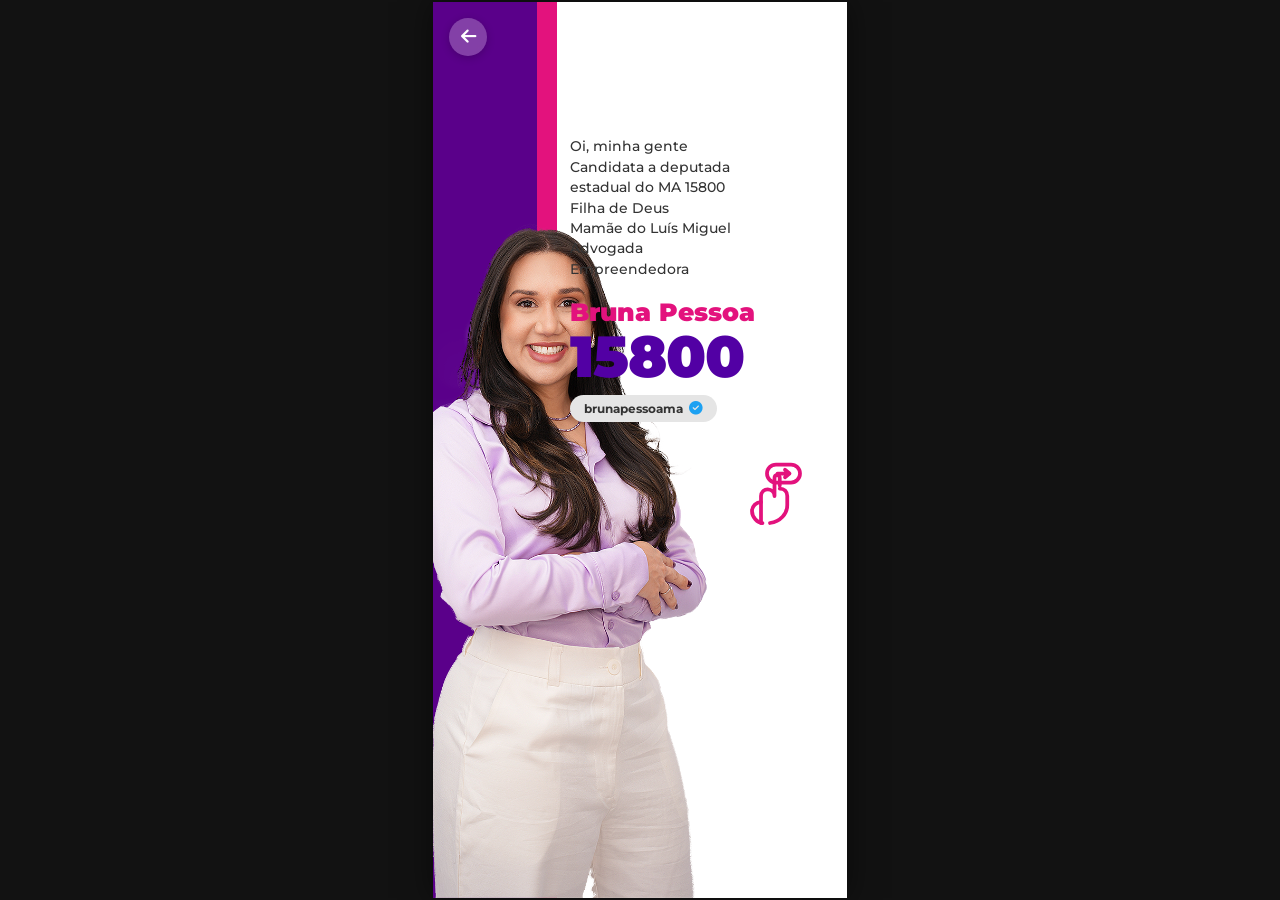
==== candidatos.html @ 4d0e3f32 "Update candidatos.html" ====
<!DOCTYPE html>
<html lang="pt-BR">
<head>
    <meta charset="UTF-8">
    <meta name="viewport" content="width=device-width, initial-scale=1.0">
    <title>Bruna Pessoa 15800 - Meus Candidatos</title>
    <!-- Font Awesome -->
    <link href="https://cdnjs.cloudflare.com/ajax/libs/font-awesome/6.4.0/css/all.min.css" rel="stylesheet">
    <!-- Google Fonts Montserrat -->
    <link href="https://fonts.googleapis.com/css2?family=Montserrat:wght@400;500;600;700;800;900&display=swap" rel="stylesheet">
    
    <style>
        :root {
            --purple-bg: #5a008a;
            --pink-stripe: #e3127d;
            --purple-number: #5200a4;
            --pink-title: #e3127d;
            --text-dark: #333333;
        }

        * {
            margin: 0;
            padding: 0;
            box-sizing: border-box;
            font-family: 'Montserrat', sans-serif;
        }

        body {
            background-color: #121212;
            display: flex;
            justify-content: center;
            align-items: center;
            min-height: 100vh;
        }

        /* Container que simula a tela do celular */
        .mobile-container {
            width: 100%;
            max-width: 414px;
            height: 100vh;
            max-height: 896px;
            background-color: #ffffff;
            position: relative;
            overflow: hidden;
            display: flex;
            flex-direction: column;
            box-shadow: 0 0 30px rgba(0,0,0,0.5);
        }

        /* Botão de voltar flutuante (discreto no topo esquerdo) */
        .back-btn {
            position: absolute;
            top: 16px;
            left: 16px;
            z-index: 30;
            width: 38px;
            height: 38px;
            background-color: rgba(255, 255, 255, 0.25);
            backdrop-filter: blur(5px);
            color: white;
            border-radius: 50%;
            display: flex;
            align-items: center;
            justify-content: center;
            text-decoration: none;
            font-size: 1.1rem;
            box-shadow: 0 2px 8px rgba(0,0,0,0.2);
            transition: transform 0.2s, background-color 0.2s;
        }

        .back-btn:hover, .back-btn:active {
            background-color: rgba(255, 255, 255, 0.45);
            transform: scale(1.08);
        }

        /* Faixa Roxa na Esquerda */
        .left-purple-bar {
            position: absolute;
            top: 0;
            bottom: 0;
            left: 0;
            width: 25%;
            background-color: var(--purple-bg);
            z-index: 1;
        }

        /* Faixa Rosa Fina */
        .left-pink-bar {
            position: absolute;
            top: 0;
            bottom: 0;
            left: 25%;
            width: 5%;
            background-color: var(--pink-stripe);
            z-index: 1;
        }

        /* Foto da Bruna (FOTOBRUNAPESSOA.png) */
        .photo-bruna {
            position: absolute;
            bottom: 0;
            left: -15px;
            width: 72%;
            max-height: 75vh;
            object-fit: contain;
            object-position: bottom left;
            z-index: 5;
            pointer-events: none;
        }

        /* Bloco de Textos no Lado Direito */
        .right-content {
            position: absolute;
            top: 15%;
            right: 5%;
            width: 62%;
            z-index: 10;
            display: flex;
            flex-direction: column;
            align-items: flex-start;
        }

        /* Texto da Bio */
        .bio-list {
            font-size: 0.88rem;
            line-height: 1.45;
            color: var(--text-dark);
            font-weight: 500;
            margin-bottom: 20px;
        }

        /* Nome Bruna Pessoa */
        .candidate-name {
            font-size: 1.55rem;
            font-weight: 900;
            color: var(--pink-title);
            line-height: 1.1;
            margin-bottom: 2px;
        }

        /* Número 15800 */
        .candidate-number {
            font-size: 3.6rem;
            font-weight: 900;
            color: var(--purple-number);
            line-height: 0.95;
            letter-spacing: -1px;
            margin-bottom: 12px;
        }

        /* Pill com nome do Instagram */
        .insta-pill {
            display: inline-flex;
            align-items: center;
            gap: 6px;
            background-color: #e5e5e5;
            padding: 6px 14px;
            border-radius: 20px;
            text-decoration: none;
            color: #333333;
            font-size: 0.78rem;
            font-weight: 700;
            margin-bottom: 35px;
            transition: transform 0.2s, background-color 0.2s;
        }

        .insta-pill:hover, .insta-pill:active {
            transform: scale(1.05);
            background-color: #dadada;
        }

        .verified-icon {
            color: #1da1f2;
            font-size: 0.85rem;
        }

        /* Botão do Ícone da Mãozinha */
        .click-icon-link {
            align-self: flex-end;
            margin-right: 20px;
            text-decoration: none;
            display: block;
            transition: transform 0.2s;
        }

        .click-icon-link:hover, .click-icon-link:active {
            transform: scale(1.1);
        }
    </style>
</head>
<body>

    <div class="mobile-container">
        
        <!-- BOTÃO DE VOLTAR -->
        <a href="index.html" class="back-btn" title="Voltar para a página inicial">
            <i class="fa-solid fa-arrow-left"></i>
        </a>

        <!-- FAIXAS LATERAIS -->
        <div class="left-purple-bar"></div>
        <div class="left-pink-bar"></div>

        <!-- FOTO DA BRUNA -->
        <img src="FOTOBRUNAPESSOA.png" alt="Bruna Pessoa" class="photo-bruna">

        <!-- CONTEÚDO DO LADO DIREITO -->
        <div class="right-content">
            
            <!-- BIO -->
            <div class="bio-list">
                Oi, minha gente<br>
                Candidata a deputada<br>
                estadual do MA 15800<br>
                Filha de Deus<br>
                Mamãe do Luís Miguel<br>
                Advogada<br>
                Empreendedora
            </div>

            <!-- NOME DA CANDIDATA -->
            <div class="candidate-name">Bruna Pessoa</div>

            <!-- NÚMERO -->
            <div class="candidate-number">15800</div>

            <!-- INSTAGRAM BADGE -->
            <a href="https://www.instagram.com/brunapessoama/" target="_blank" class="insta-pill">
                <span>brunapessoama</span>
                <i class="fa-solid fa-circle-check verified-icon"></i>
            </a>

            <!-- ÍCONE DE CLIQUE / INSTAGRAM -->
            <a href="https://www.instagram.com/brunapessoama/" target="_blank" class="click-icon-link" title="Acessar Instagram">
                <svg width="75" height="75" viewBox="0 0 100 100" fill="none" xmlns="http://www.w3.org/2000/svg">
                    <!-- Balão de Direção com Seta -->
                    <rect x="48" y="10" width="44" height="24" rx="12" stroke="#e3127d" stroke-width="5" fill="none"/>
                    <path d="M62 22H78M72 17L78 22L72 27" stroke="#e3127d" stroke-width="5" stroke-linecap="round" stroke-linejoin="round"/>
                    
                    <!-- Mãozinha Apontando -->
                    <path d="M40 88V52C40 47 44 43 49 43C54 43 58 47 58 52V28C58 23 65 23 65 28V38" stroke="#e3127d" stroke-width="5" stroke-linecap="round" stroke-linejoin="round"/>
                    <path d="M40 60C34 60 28 65 28 72C28 80 35 88 42 88" stroke="#e3127d" stroke-width="5" stroke-linecap="round"/>
                    <path d="M65 42C71 42 75 46 75 52V64C75 76 66 86 52 88" stroke="#e3127d" stroke-width="5" stroke-linecap="round"/>
                </svg>
            </a>

        </div>

    </div>

</body>
</html>
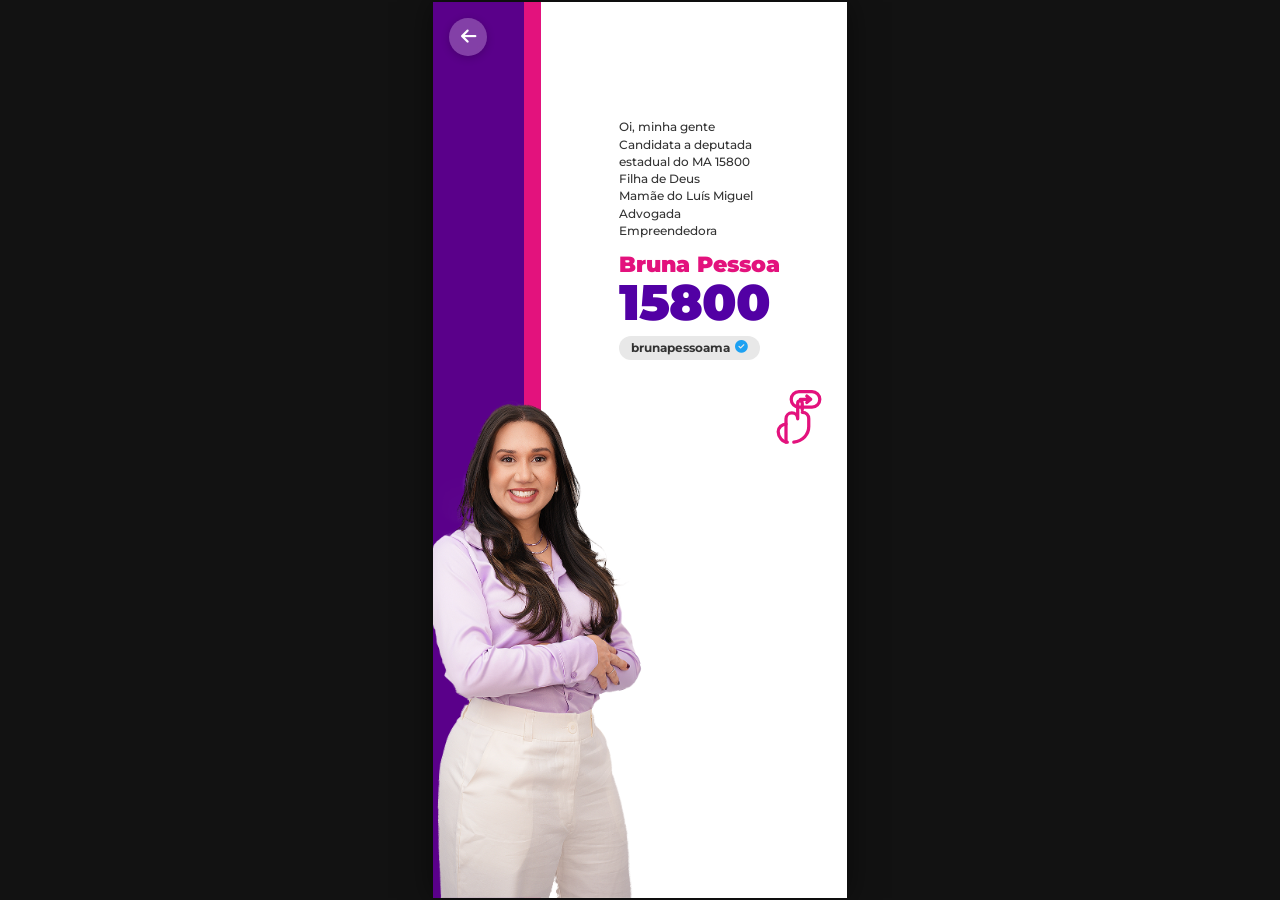
==== commit 6f079798: "Update candidatos.html" ====
--- a/candidatos.html
+++ b/candidatos.html
@@ -47,7 +47,7 @@
             box-shadow: 0 0 30px rgba(0,0,0,0.5);
         }
 
-        /* Botão de voltar flutuante (discreto no topo esquerdo) */
+        /* Botão de voltar flutuante (topo esquerdo) */
         .back-btn {
             position: absolute;
             top: 16px;
@@ -79,7 +79,7 @@
             top: 0;
             bottom: 0;
             left: 0;
-            width: 25%;
+            width: 22%;
             background-color: var(--purple-bg);
             z-index: 1;
         }
@@ -89,31 +89,31 @@
             position: absolute;
             top: 0;
             bottom: 0;
-            left: 25%;
-            width: 5%;
+            left: 22%;
+            width: 4%;
             background-color: var(--pink-stripe);
             z-index: 1;
         }
 
-        /* Foto da Bruna (FOTOBRUNAPESSOA.png) */
+        /* Foto da Bruna Ajustada */
         .photo-bruna {
             position: absolute;
             bottom: 0;
-            left: -15px;
-            width: 72%;
-            max-height: 75vh;
+            left: -5px;
+            width: 53%;
+            max-height: 70vh;
             object-fit: contain;
             object-position: bottom left;
-            z-index: 5;
+            z-index: 2;
             pointer-events: none;
         }
 
-        /* Bloco de Textos no Lado Direito */
+        /* Bloco de Textos no Lado Direito (Sem invadir a foto) */
         .right-content {
             position: absolute;
-            top: 15%;
-            right: 5%;
-            width: 62%;
+            top: 13%;
+            left: 45%;
+            right: 12px;
             z-index: 10;
             display: flex;
             flex-direction: column;
@@ -122,16 +122,16 @@
 
         /* Texto da Bio */
         .bio-list {
-            font-size: 0.88rem;
-            line-height: 1.45;
+            font-size: 0.78rem;
+            line-height: 1.38;
             color: var(--text-dark);
             font-weight: 500;
-            margin-bottom: 20px;
+            margin-bottom: 14px;
         }
 
         /* Nome Bruna Pessoa */
         .candidate-name {
-            font-size: 1.55rem;
+            font-size: 1.35rem;
             font-weight: 900;
             color: var(--pink-title);
             line-height: 1.1;
@@ -140,27 +140,27 @@
 
         /* Número 15800 */
         .candidate-number {
-            font-size: 3.6rem;
+            font-size: 3.1rem;
             font-weight: 900;
             color: var(--purple-number);
             line-height: 0.95;
             letter-spacing: -1px;
-            margin-bottom: 12px;
-        }
-
-        /* Pill com nome do Instagram */
+            margin-bottom: 10px;
+        }
+
+        /* Tag do Instagram */
         .insta-pill {
             display: inline-flex;
             align-items: center;
-            gap: 6px;
-            background-color: #e5e5e5;
-            padding: 6px 14px;
+            gap: 5px;
+            background-color: #e8e8e8;
+            padding: 5px 12px;
             border-radius: 20px;
             text-decoration: none;
             color: #333333;
-            font-size: 0.78rem;
+            font-size: 0.72rem;
             font-weight: 700;
-            margin-bottom: 35px;
+            margin-bottom: 25px;
             transition: transform 0.2s, background-color 0.2s;
         }
 
@@ -171,13 +171,13 @@
 
         .verified-icon {
             color: #1da1f2;
-            font-size: 0.85rem;
-        }
-
-        /* Botão do Ícone da Mãozinha */
+            font-size: 0.8rem;
+        }
+
+        /* Botão / Ícone da Mãozinha */
         .click-icon-link {
             align-self: flex-end;
-            margin-right: 20px;
+            margin-right: 10px;
             text-decoration: none;
             display: block;
             transition: transform 0.2s;
@@ -230,14 +230,11 @@
                 <i class="fa-solid fa-circle-check verified-icon"></i>
             </a>
 
-            <!-- ÍCONE DE CLIQUE / INSTAGRAM -->
+            <!-- ÍCONE DA MÃOZINHA -->
             <a href="https://www.instagram.com/brunapessoama/" target="_blank" class="click-icon-link" title="Acessar Instagram">
-                <svg width="75" height="75" viewBox="0 0 100 100" fill="none" xmlns="http://www.w3.org/2000/svg">
-                    <!-- Balão de Direção com Seta -->
+                <svg width="65" height="65" viewBox="0 0 100 100" fill="none" xmlns="http://www.w3.org/2000/svg">
                     <rect x="48" y="10" width="44" height="24" rx="12" stroke="#e3127d" stroke-width="5" fill="none"/>
                     <path d="M62 22H78M72 17L78 22L72 27" stroke="#e3127d" stroke-width="5" stroke-linecap="round" stroke-linejoin="round"/>
-                    
-                    <!-- Mãozinha Apontando -->
                     <path d="M40 88V52C40 47 44 43 49 43C54 43 58 47 58 52V28C58 23 65 23 65 28V38" stroke="#e3127d" stroke-width="5" stroke-linecap="round" stroke-linejoin="round"/>
                     <path d="M40 60C34 60 28 65 28 72C28 80 35 88 42 88" stroke="#e3127d" stroke-width="5" stroke-linecap="round"/>
                     <path d="M65 42C71 42 75 46 75 52V64C75 76 66 86 52 88" stroke="#e3127d" stroke-width="5" stroke-linecap="round"/>
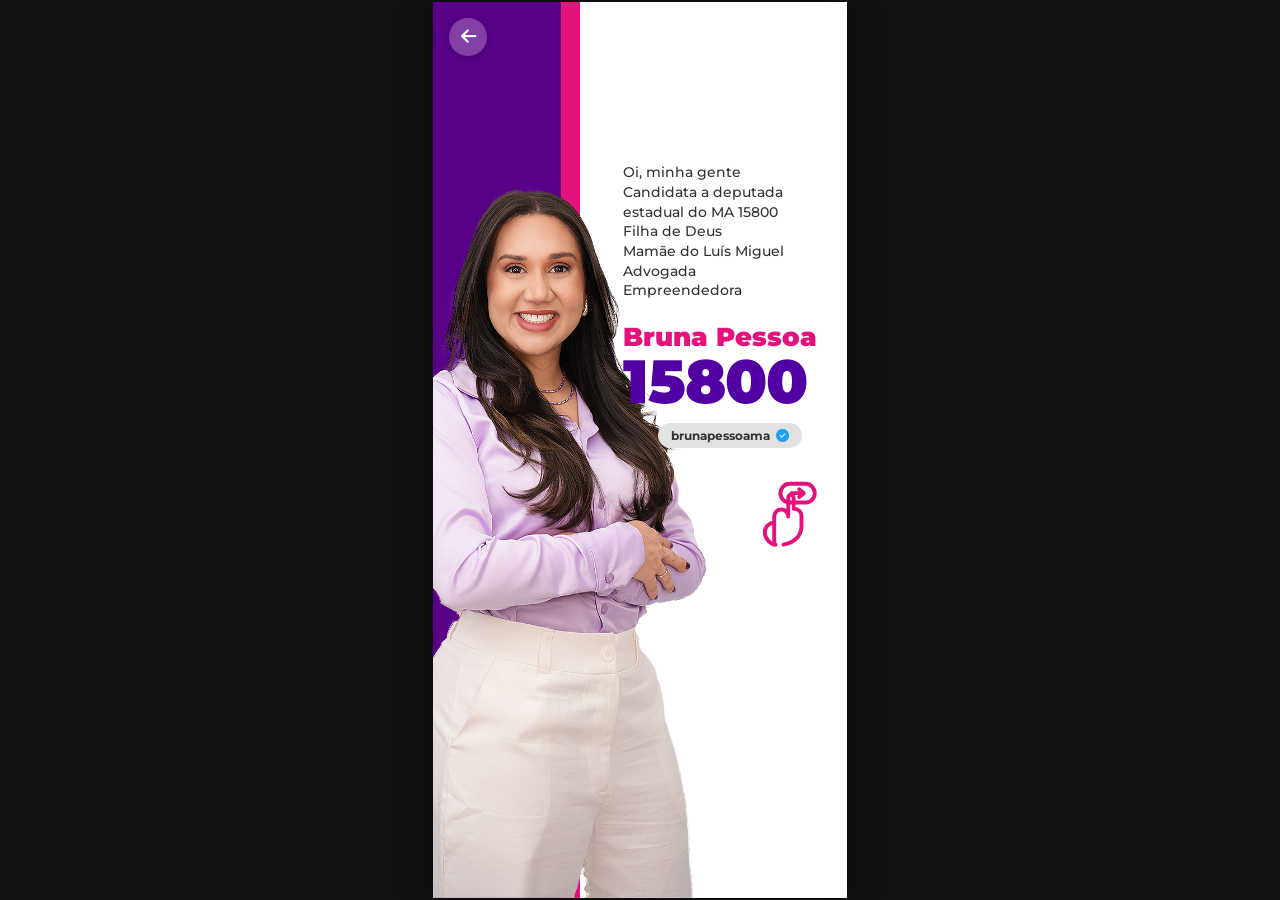
==== commit 349f9688: "Update candidatos.html" ====
--- a/candidatos.html
+++ b/candidatos.html
@@ -11,7 +11,7 @@
     
     <style>
         :root {
-            --purple-bg: #5a008a;
+            --purple-bg: #590089;
             --pink-stripe: #e3127d;
             --purple-number: #5200a4;
             --pink-title: #e3127d;
@@ -33,7 +33,7 @@
             min-height: 100vh;
         }
 
-        /* Container que simula a tela do celular */
+        /* Moldura simulando celular */
         .mobile-container {
             width: 100%;
             max-width: 414px;
@@ -47,7 +47,7 @@
             box-shadow: 0 0 30px rgba(0,0,0,0.5);
         }
 
-        /* Botão de voltar flutuante (topo esquerdo) */
+        /* Botão de voltar (topo esquerdo) */
         .back-btn {
             position: absolute;
             top: 16px;
@@ -79,7 +79,7 @@
             top: 0;
             bottom: 0;
             left: 0;
-            width: 22%;
+            width: 31%;
             background-color: var(--purple-bg);
             z-index: 1;
         }
@@ -89,31 +89,31 @@
             position: absolute;
             top: 0;
             bottom: 0;
-            left: 22%;
-            width: 4%;
+            left: 31%;
+            width: 4.5%;
             background-color: var(--pink-stripe);
             z-index: 1;
         }
 
-        /* Foto da Bruna Ajustada */
+        /* Foto da Bruna no tamanho e proporção originais */
         .photo-bruna {
             position: absolute;
             bottom: 0;
-            left: -5px;
-            width: 53%;
-            max-height: 70vh;
+            left: -8%;
+            width: 76%;
+            height: 80%;
             object-fit: contain;
             object-position: bottom left;
-            z-index: 2;
+            z-index: 3;
             pointer-events: none;
         }
 
-        /* Bloco de Textos no Lado Direito (Sem invadir a foto) */
+        /* Bloco de Conteúdo Direito */
         .right-content {
             position: absolute;
-            top: 13%;
-            left: 45%;
-            right: 12px;
+            top: 18%;
+            left: 46%;
+            right: 16px;
             z-index: 10;
             display: flex;
             flex-direction: column;
@@ -122,16 +122,16 @@
 
         /* Texto da Bio */
         .bio-list {
-            font-size: 0.78rem;
-            line-height: 1.38;
+            font-size: 0.88rem;
+            line-height: 1.4;
             color: var(--text-dark);
             font-weight: 500;
-            margin-bottom: 14px;
+            margin-bottom: 22px;
         }
 
         /* Nome Bruna Pessoa */
         .candidate-name {
-            font-size: 1.35rem;
+            font-size: 1.6rem;
             font-weight: 900;
             color: var(--pink-title);
             line-height: 1.1;
@@ -140,41 +140,42 @@
 
         /* Número 15800 */
         .candidate-number {
-            font-size: 3.1rem;
+            font-size: 3.8rem;
             font-weight: 900;
             color: var(--purple-number);
             line-height: 0.95;
             letter-spacing: -1px;
-            margin-bottom: 10px;
-        }
-
-        /* Tag do Instagram */
+            margin-bottom: 12px;
+        }
+
+        /* Selo do Instagram */
         .insta-pill {
             display: inline-flex;
             align-items: center;
-            gap: 5px;
-            background-color: #e8e8e8;
-            padding: 5px 12px;
+            gap: 6px;
+            background-color: #e2e2e2;
+            padding: 5px 13px;
             border-radius: 20px;
             text-decoration: none;
             color: #333333;
-            font-size: 0.72rem;
+            font-size: 0.78rem;
             font-weight: 700;
-            margin-bottom: 25px;
+            margin-left: 35px;
+            margin-bottom: 28px;
             transition: transform 0.2s, background-color 0.2s;
         }
 
         .insta-pill:hover, .insta-pill:active {
             transform: scale(1.05);
-            background-color: #dadada;
+            background-color: #d4d4d4;
         }
 
         .verified-icon {
             color: #1da1f2;
-            font-size: 0.8rem;
-        }
-
-        /* Botão / Ícone da Mãozinha */
+            font-size: 0.82rem;
+        }
+
+        /* Ícone da Mãozinha */
         .click-icon-link {
             align-self: flex-end;
             margin-right: 10px;
@@ -204,7 +205,7 @@
         <!-- FOTO DA BRUNA -->
         <img src="FOTOBRUNAPESSOA.png" alt="Bruna Pessoa" class="photo-bruna">
 
-        <!-- CONTEÚDO DO LADO DIREITO -->
+        <!-- CONTEÚDO DIREITO -->
         <div class="right-content">
             
             <!-- BIO -->
@@ -232,7 +233,7 @@
 
             <!-- ÍCONE DA MÃOZINHA -->
             <a href="https://www.instagram.com/brunapessoama/" target="_blank" class="click-icon-link" title="Acessar Instagram">
-                <svg width="65" height="65" viewBox="0 0 100 100" fill="none" xmlns="http://www.w3.org/2000/svg">
+                <svg width="78" height="78" viewBox="0 0 100 100" fill="none" xmlns="http://www.w3.org/2000/svg">
                     <rect x="48" y="10" width="44" height="24" rx="12" stroke="#e3127d" stroke-width="5" fill="none"/>
                     <path d="M62 22H78M72 17L78 22L72 27" stroke="#e3127d" stroke-width="5" stroke-linecap="round" stroke-linejoin="round"/>
                     <path d="M40 88V52C40 47 44 43 49 43C54 43 58 47 58 52V28C58 23 65 23 65 28V38" stroke="#e3127d" stroke-width="5" stroke-linecap="round" stroke-linejoin="round"/>
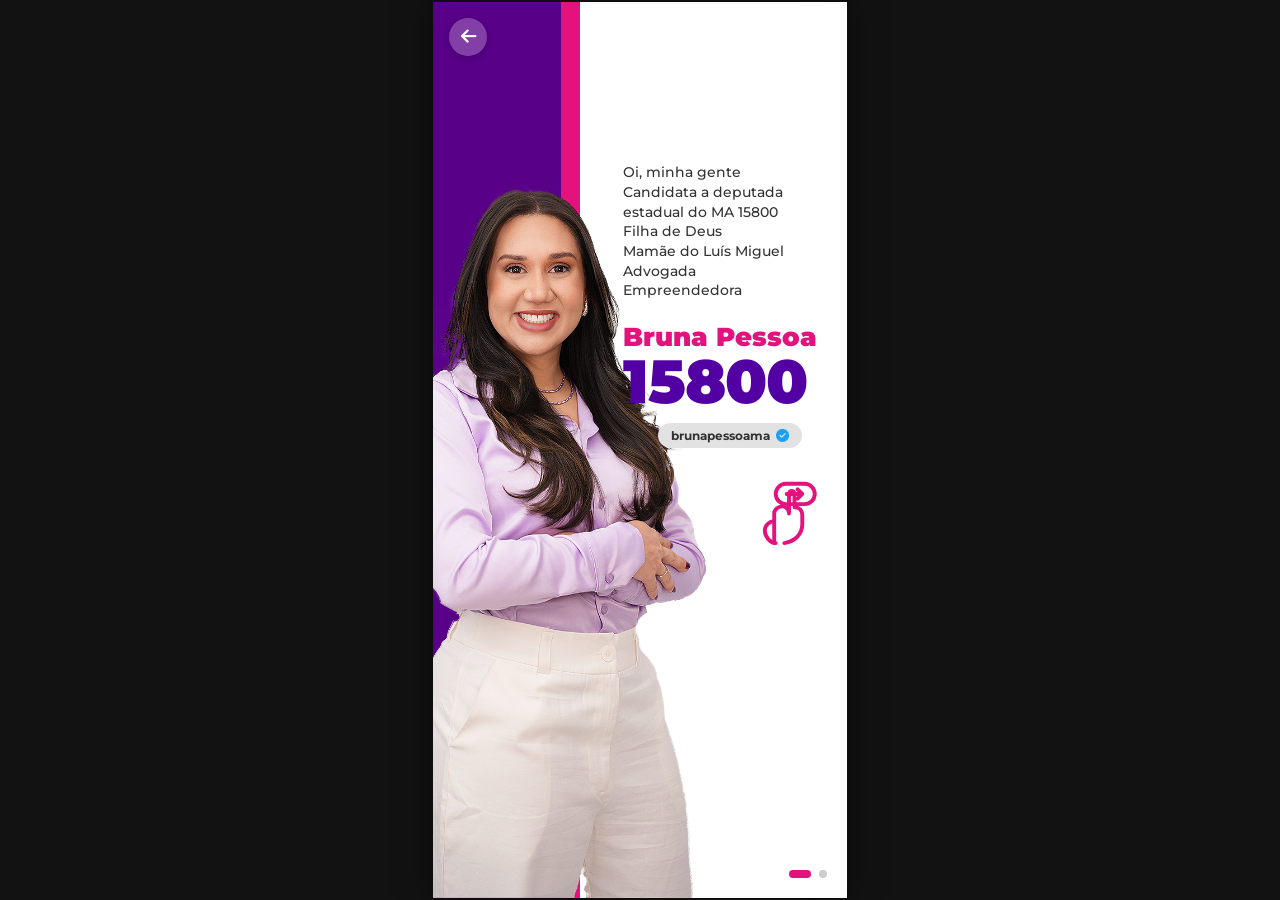
==== commit 374f409f: "Update candidatos.html" ====
--- a/candidatos.html
+++ b/candidatos.html
@@ -2,7 +2,7 @@
 <html lang="pt-BR">
 <head>
     <meta charset="UTF-8">
-    <meta name="viewport" content="width=device-width, initial-scale=1.0">
+    <meta name="viewport" content="width=device-width, initial-scale=1.0, user-scalable=no">
     <title>Bruna Pessoa 15800 - Meus Candidatos</title>
     <!-- Font Awesome -->
     <link href="https://cdnjs.cloudflare.com/ajax/libs/font-awesome/6.4.0/css/all.min.css" rel="stylesheet">
@@ -23,6 +23,7 @@
             padding: 0;
             box-sizing: border-box;
             font-family: 'Montserrat', sans-serif;
+            user-select: none;
         }
 
         body {
@@ -31,9 +32,10 @@
             justify-content: center;
             align-items: center;
             min-height: 100vh;
-        }
-
-        /* Moldura simulando celular */
+            overflow: hidden;
+        }
+
+        /* Container Principal do Celular */
         .mobile-container {
             width: 100%;
             max-width: 414px;
@@ -47,12 +49,12 @@
             box-shadow: 0 0 30px rgba(0,0,0,0.5);
         }
 
-        /* Botão de voltar (topo esquerdo) */
+        /* Botão de voltar */
         .back-btn {
             position: absolute;
             top: 16px;
             left: 16px;
-            z-index: 30;
+            z-index: 40;
             width: 38px;
             height: 38px;
             background-color: rgba(255, 255, 255, 0.25);
@@ -73,7 +75,7 @@
             transform: scale(1.08);
         }
 
-        /* Faixa Roxa na Esquerda */
+        /* Faixas Roxa e Rosa na Esquerda */
         .left-purple-bar {
             position: absolute;
             top: 0;
@@ -84,7 +86,6 @@
             z-index: 1;
         }
 
-        /* Faixa Rosa Fina */
         .left-pink-bar {
             position: absolute;
             top: 0;
@@ -95,7 +96,23 @@
             z-index: 1;
         }
 
-        /* Foto da Bruna no tamanho e proporção originais */
+        /* Container dos Cards (Carrossel Sliders) */
+        .slides-wrapper {
+            display: flex;
+            width: 100%;
+            height: 100%;
+            transition: transform 0.4s cubic-bezier(0.25, 1, 0.5, 1);
+            z-index: 5;
+        }
+
+        .slide-card {
+            min-width: 100%;
+            height: 100%;
+            position: relative;
+            flex-shrink: 0;
+        }
+
+        /* FOTO BRUNA */
         .photo-bruna {
             position: absolute;
             bottom: 0;
@@ -108,7 +125,7 @@
             pointer-events: none;
         }
 
-        /* Bloco de Conteúdo Direito */
+        /* CONTEÚDO DIREITO (CARD 1) */
         .right-content {
             position: absolute;
             top: 18%;
@@ -120,7 +137,6 @@
             align-items: flex-start;
         }
 
-        /* Texto da Bio */
         .bio-list {
             font-size: 0.88rem;
             line-height: 1.4;
@@ -129,7 +145,6 @@
             margin-bottom: 22px;
         }
 
-        /* Nome Bruna Pessoa */
         .candidate-name {
             font-size: 1.6rem;
             font-weight: 900;
@@ -138,7 +153,6 @@
             margin-bottom: 2px;
         }
 
-        /* Número 15800 */
         .candidate-number {
             font-size: 3.8rem;
             font-weight: 900;
@@ -148,7 +162,6 @@
             margin-bottom: 12px;
         }
 
-        /* Selo do Instagram */
         .insta-pill {
             display: inline-flex;
             align-items: center;
@@ -175,76 +188,233 @@
             font-size: 0.82rem;
         }
 
-        /* Ícone da Mãozinha */
-        .click-icon-link {
+        /* ÍCONE ARRASTE PRO LADO COM ANIMAÇÃO */
+        .swipe-icon-btn {
             align-self: flex-end;
             margin-right: 10px;
-            text-decoration: none;
-            display: block;
-            transition: transform 0.2s;
-        }
-
-        .click-icon-link:hover, .click-icon-link:active {
-            transform: scale(1.1);
+            cursor: pointer;
+            background: none;
+            border: none;
+            outline: none;
+            animation: pulseSwipe 2s infinite ease-in-out;
+        }
+
+        @keyframes pulseSwipe {
+            0%, 100% { transform: translateX(0); }
+            50% { transform: translateX(8px); }
+        }
+
+        /* CARD 2 (SEGUNDA TELA AO ARRASTAR) */
+        .card-2-content {
+            position: absolute;
+            top: 20%;
+            left: 40%;
+            right: 20px;
+            z-index: 10;
+            display: flex;
+            flex-direction: column;
+            gap: 15px;
+        }
+
+        .card-2-title {
+            font-size: 1.5rem;
+            font-weight: 800;
+            color: var(--purple-bg);
+        }
+
+        .card-2-box {
+            background-color: #f5f0f9;
+            padding: 15px;
+            border-radius: 12px;
+            border-left: 4px solid var(--pink-stripe);
+            font-size: 0.85rem;
+            color: #444;
+            line-height: 1.4;
+        }
+
+        /* Indicador de Páginas (Bolinhas no rodapé) */
+        .dots-container {
+            position: absolute;
+            bottom: 20px;
+            right: 20px;
+            z-index: 30;
+            display: flex;
+            gap: 8px;
+        }
+
+        .dot {
+            width: 8px;
+            height: 8px;
+            border-radius: 50%;
+            background-color: #cccccc;
+            transition: all 0.3s ease;
+        }
+
+        .dot.active {
+            background-color: var(--pink-stripe);
+            width: 22px;
+            border-radius: 10px;
         }
     </style>
 </head>
 <body>
 
-    <div class="mobile-container">
+    <div class="mobile-container" id="swipeArea">
         
         <!-- BOTÃO DE VOLTAR -->
-        <a href="index.html" class="back-btn" title="Voltar para a página inicial">
+        <a href="index.html" class="back-btn" title="Voltar">
             <i class="fa-solid fa-arrow-left"></i>
         </a>
 
-        <!-- FAIXAS LATERAIS -->
+        <!-- FAIXAS LATERAIS FIXAS -->
         <div class="left-purple-bar"></div>
         <div class="left-pink-bar"></div>
 
         <!-- FOTO DA BRUNA -->
         <img src="FOTOBRUNAPESSOA.png" alt="Bruna Pessoa" class="photo-bruna">
 
-        <!-- CONTEÚDO DIREITO -->
-        <div class="right-content">
+        <!-- CARROSSEL DE CARDS (SLIDES) -->
+        <div class="slides-wrapper" id="slidesWrapper">
             
-            <!-- BIO -->
-            <div class="bio-list">
-                Oi, minha gente<br>
-                Candidata a deputada<br>
-                estadual do MA 15800<br>
-                Filha de Deus<br>
-                Mamãe do Luís Miguel<br>
-                Advogada<br>
-                Empreendedora
+            <!-- CARD 1: INICIAL -->
+            <div class="slide-card">
+                <div class="right-content">
+                    
+                    <div class="bio-list">
+                        Oi, minha gente<br>
+                        Candidata a deputada<br>
+                        estadual do MA 15800<br>
+                        Filha de Deus<br>
+                        Mamãe do Luís Miguel<br>
+                        Advogada<br>
+                        Empreendedora
+                    </div>
+
+                    <div class="candidate-name">Bruna Pessoa</div>
+                    <div class="candidate-number">15800</div>
+
+                    <a href="https://www.instagram.com/brunapessoama/" target="_blank" class="insta-pill">
+                        <span>brunapessoama</span>
+                        <i class="fa-solid fa-circle-check verified-icon"></i>
+                    </a>
+
+                    <!-- ÍCONE DA MÃOZINHA (CLIQUE OU ARRASTE) -->
+                    <button class="swipe-icon-btn" onclick="nextSlide()" title="Arraste para o lado">
+                        <svg width="78" height="78" viewBox="0 0 100 100" fill="none" xmlns="http://www.w3.org/2000/svg">
+                            <!-- Pílula com Seta -->
+                            <rect x="42" y="10" width="50" height="26" rx="13" stroke="#e3127d" stroke-width="5" fill="none"/>
+                            <path d="M56 23H76M70 17L76 23L70 29" stroke="#e3127d" stroke-width="5" stroke-linecap="round" stroke-linejoin="round"/>
+                            
+                            <!-- Mãozinha com o dedo estendido -->
+                            <path d="M40 86V48C40 43 45 39 50 39C55 39 59 43 59 48V23C59 18 66 18 66 23V36" stroke="#e3127d" stroke-width="5" stroke-linecap="round" stroke-linejoin="round"/>
+                            <path d="M40 58C34 58 28 63 28 70C28 78 35 86 42 86" stroke="#e3127d" stroke-width="5" stroke-linecap="round"/>
+                            <path d="M66 40C72 40 76 44 76 50V62C76 74 67 84 53 86" stroke="#e3127d" stroke-width="5" stroke-linecap="round"/>
+                        </svg>
+                    </button>
+
+                </div>
             </div>
 
-            <!-- NOME DA CANDIDATA -->
-            <div class="candidate-name">Bruna Pessoa</div>
-
-            <!-- NÚMERO -->
-            <div class="candidate-number">15800</div>
-
-            <!-- INSTAGRAM BADGE -->
-            <a href="https://www.instagram.com/brunapessoama/" target="_blank" class="insta-pill">
-                <span>brunapessoama</span>
-                <i class="fa-solid fa-circle-check verified-icon"></i>
-            </a>
-
-            <!-- ÍCONE DA MÃOZINHA -->
-            <a href="https://www.instagram.com/brunapessoama/" target="_blank" class="click-icon-link" title="Acessar Instagram">
-                <svg width="78" height="78" viewBox="0 0 100 100" fill="none" xmlns="http://www.w3.org/2000/svg">
-                    <rect x="48" y="10" width="44" height="24" rx="12" stroke="#e3127d" stroke-width="5" fill="none"/>
-                    <path d="M62 22H78M72 17L78 22L72 27" stroke="#e3127d" stroke-width="5" stroke-linecap="round" stroke-linejoin="round"/>
-                    <path d="M40 88V52C40 47 44 43 49 43C54 43 58 47 58 52V28C58 23 65 23 65 28V38" stroke="#e3127d" stroke-width="5" stroke-linecap="round" stroke-linejoin="round"/>
-                    <path d="M40 60C34 60 28 65 28 72C28 80 35 88 42 88" stroke="#e3127d" stroke-width="5" stroke-linecap="round"/>
-                    <path d="M65 42C71 42 75 46 75 52V64C75 76 66 86 52 88" stroke="#e3127d" stroke-width="5" stroke-linecap="round"/>
-                </svg>
-            </a>
+            <!-- CARD 2: PROPOSTAS E AÇÕES -->
+            <div class="slide-card">
+                <div class="card-2-content">
+                    <div class="card-2-title">Propostas & Ações</div>
+                    
+                    <div class="card-2-box">
+                        <strong>Defesa da Família</strong><br>
+                        Projetos voltados para o fortalecimento das famílias e apoio às mães empreendedoras.
+                    </div>
+
+                    <div class="card-2-box">
+                        <strong>Desenvolvimento Regional</strong><br>
+                        Incentivo ao empreendedorismo local e inovação para o Estado do Maranhão.
+                    </div>
+
+                    <a href="https://www.instagram.com/brunapessoama/" target="_blank" class="insta-pill" style="margin-left: 0;">
+                        <span>Ver no Instagram</span>
+                        <i class="fa-solid fa-arrow-up-right-from-square"></i>
+                    </a>
+                </div>
+            </div>
 
         </div>
 
+        <!-- INDICADORES DE PÁGINA (BOLINHAS) -->
+        <div class="dots-container">
+            <div class="dot active" id="dot0" onclick="goToSlide(0)"></div>
+            <div class="dot" id="dot1" onclick="goToSlide(1)"></div>
+        </div>
+
     </div>
+
+    <script>
+        let currentSlide = 0;
+        const totalSlides = 2;
+        const wrapper = document.getElementById('slidesWrapper');
+        const swipeArea = document.getElementById('swipeArea');
+
+        let startX = 0;
+        let currentTranslate = 0;
+        let prevTranslate = 0;
+        let isDragging = false;
+
+        function updateSlidePosition() {
+            wrapper.style.transform = `translateX(-${currentSlide * 100}%)`;
+            document.getElementById('dot0').classList.toggle('active', currentSlide === 0);
+            document.getElementById('dot1').classList.toggle('active', currentSlide === 1);
+        }
+
+        function nextSlide() {
+            currentSlide = (currentSlide + 1) % totalSlides;
+            updateSlidePosition();
+        }
+
+        function goToSlide(index) {
+            currentSlide = index;
+            updateSlidePosition();
+        }
+
+        // --- SUPORTE A TOUCH & DRAG (SWIPE) ---
+        swipeArea.addEventListener('touchstart', touchStart);
+        swipeArea.addEventListener('touchend', touchEnd);
+        swipeArea.addEventListener('touchmove', touchMove);
+
+        swipeArea.addEventListener('mousedown', touchStart);
+        swipeArea.addEventListener('mouseup', touchEnd);
+        swipeArea.addEventListener('mouseleave', touchEnd);
+        swipeArea.addEventListener('mousemove', touchMove);
+
+        function touchStart(event) {
+            isDragging = true;
+            startX = getPositionX(event);
+        }
+
+        function touchMove(event) {
+            if (!isDragging) return;
+        }
+
+        function touchEnd(event) {
+            if (!isDragging) return;
+            isDragging = false;
+            const endX = getPositionX(event);
+            const diffX = startX - endX;
+
+            // Se arrastou mais de 40px para a esquerda -> Próximo Card
+            if (diffX > 40 && currentSlide < totalSlides - 1) {
+                currentSlide++;
+            } 
+            // Se arrastou mais de 40px para a direita -> Card Anterior
+            else if (diffX < -40 && currentSlide > 0) {
+                currentSlide--;
+            }
+
+            updateSlidePosition();
+        }
+
+        function getPositionX(event) {
+            return event.type.includes('mouse') ? event.clientX : event.touches[0].clientX;
+        }
+    </script>
 
 </body>
 </html>
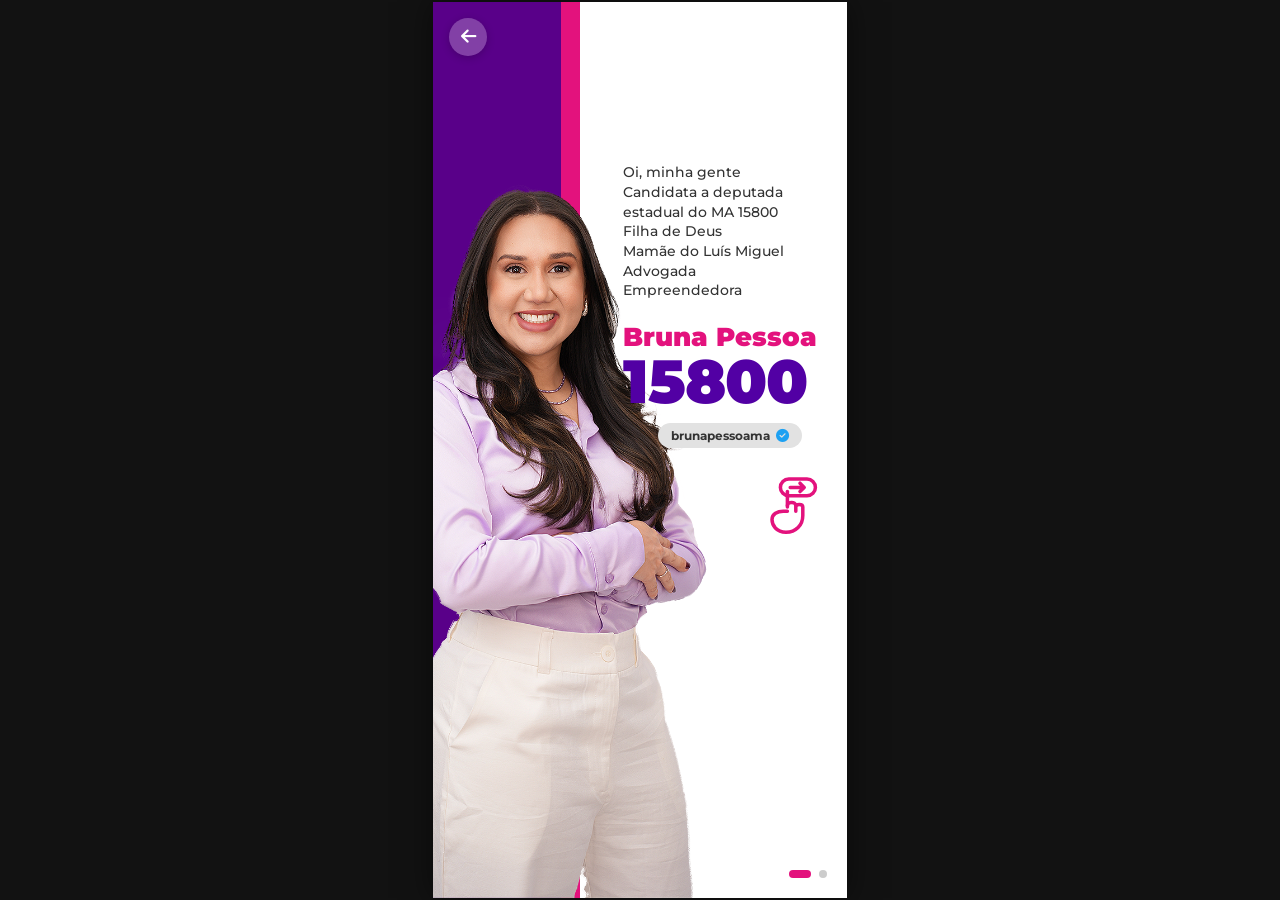
==== commit 1582fea6: "Update candidatos.html" ====
--- a/candidatos.html
+++ b/candidatos.html
@@ -174,7 +174,7 @@
             font-size: 0.78rem;
             font-weight: 700;
             margin-left: 35px;
-            margin-bottom: 28px;
+            margin-bottom: 24px;
             transition: transform 0.2s, background-color 0.2s;
         }
 
@@ -188,7 +188,7 @@
             font-size: 0.82rem;
         }
 
-        /* ÍCONE ARRASTE PRO LADO COM ANIMAÇÃO */
+        /* ÍCONE NOVO DE ARRASTE PRO LADO COM ANIMAÇÃO */
         .swipe-icon-btn {
             align-self: flex-end;
             margin-right: 10px;
@@ -248,6 +248,7 @@
             border-radius: 50%;
             background-color: #cccccc;
             transition: all 0.3s ease;
+            cursor: pointer;
         }
 
         .dot.active {
@@ -298,17 +299,20 @@
                         <i class="fa-solid fa-circle-check verified-icon"></i>
                     </a>
 
-                    <!-- ÍCONE DA MÃOZINHA (CLIQUE OU ARRASTE) -->
+                    <!-- NOVO ÍCONE DA MÃOZINHA (LIMPO E PROPORCIONAL) -->
                     <button class="swipe-icon-btn" onclick="nextSlide()" title="Arraste para o lado">
-                        <svg width="78" height="78" viewBox="0 0 100 100" fill="none" xmlns="http://www.w3.org/2000/svg">
-                            <!-- Pílula com Seta -->
-                            <rect x="42" y="10" width="50" height="26" rx="13" stroke="#e3127d" stroke-width="5" fill="none"/>
-                            <path d="M56 23H76M70 17L76 23L70 29" stroke="#e3127d" stroke-width="5" stroke-linecap="round" stroke-linejoin="round"/>
+                        <svg width="70" height="70" viewBox="0 0 100 100" fill="none" xmlns="http://www.w3.org/2000/svg">
+                            <!-- Pílula Superior -->
+                            <rect x="42" y="10" width="50" height="24" rx="12" stroke="#e3127d" stroke-width="5" fill="none" stroke-linecap="round"/>
                             
-                            <!-- Mãozinha com o dedo estendido -->
-                            <path d="M40 86V48C40 43 45 39 50 39C55 39 59 43 59 48V23C59 18 66 18 66 23V36" stroke="#e3127d" stroke-width="5" stroke-linecap="round" stroke-linejoin="round"/>
-                            <path d="M40 58C34 58 28 63 28 70C28 78 35 86 42 86" stroke="#e3127d" stroke-width="5" stroke-linecap="round"/>
-                            <path d="M66 40C72 40 76 44 76 50V62C76 74 67 84 53 86" stroke="#e3127d" stroke-width="5" stroke-linecap="round"/>
+                            <!-- Seta dentro da Pílula -->
+                            <path d="M 56 22 L 76 22 M 70 16 L 76 22 L 70 28" stroke="#e3127d" stroke-width="5" stroke-linecap="round" stroke-linejoin="round"/>
+                            
+                            <!-- Dedo Indicador Estendido -->
+                            <path d="M 52 50 V 28" stroke="#e3127d" stroke-width="5" stroke-linecap="round"/>
+                            
+                            <!-- Mão Dobrada e Palma da Mão -->
+                            <path d="M 52 48 C 52 42 64 42 64 48 V 56 M 64 50 C 64 45 74 45 74 50 V 62 C 74 76 64 86 50 86 C 36 86 30 76 30 68 C 30 60 38 56 46 56 H 52" stroke="#e3127d" stroke-width="5" stroke-linecap="round" stroke-linejoin="round"/>
                         </svg>
                     </button>
 
@@ -339,7 +343,7 @@
 
         </div>
 
-        <!-- INDICADORES DE PÁGINA (BOLINHAS) -->
+        <!-- INDICADORES DE PÁGINA -->
         <div class="dots-container">
             <div class="dot active" id="dot0" onclick="goToSlide(0)"></div>
             <div class="dot" id="dot1" onclick="goToSlide(1)"></div>
@@ -354,8 +358,6 @@
         const swipeArea = document.getElementById('swipeArea');
 
         let startX = 0;
-        let currentTranslate = 0;
-        let prevTranslate = 0;
         let isDragging = false;
 
         function updateSlidePosition() {
@@ -374,23 +376,16 @@
             updateSlidePosition();
         }
 
-        // --- SUPORTE A TOUCH & DRAG (SWIPE) ---
+        // --- GESTOS DE TOUCH & ARRASTAR (SWIPE) ---
         swipeArea.addEventListener('touchstart', touchStart);
         swipeArea.addEventListener('touchend', touchEnd);
-        swipeArea.addEventListener('touchmove', touchMove);
 
         swipeArea.addEventListener('mousedown', touchStart);
         swipeArea.addEventListener('mouseup', touchEnd);
-        swipeArea.addEventListener('mouseleave', touchEnd);
-        swipeArea.addEventListener('mousemove', touchMove);
 
         function touchStart(event) {
             isDragging = true;
             startX = getPositionX(event);
-        }
-
-        function touchMove(event) {
-            if (!isDragging) return;
         }
 
         function touchEnd(event) {
@@ -399,12 +394,9 @@
             const endX = getPositionX(event);
             const diffX = startX - endX;
 
-            // Se arrastou mais de 40px para a esquerda -> Próximo Card
             if (diffX > 40 && currentSlide < totalSlides - 1) {
                 currentSlide++;
-            } 
-            // Se arrastou mais de 40px para a direita -> Card Anterior
-            else if (diffX < -40 && currentSlide > 0) {
+            } else if (diffX < -40 && currentSlide > 0) {
                 currentSlide--;
             }
 
@@ -412,7 +404,7 @@
         }
 
         function getPositionX(event) {
-            return event.type.includes('mouse') ? event.clientX : event.touches[0].clientX;
+            return event.type.includes('mouse') ? event.clientX : event.changedTouches[0].clientX;
         }
     </script>
 
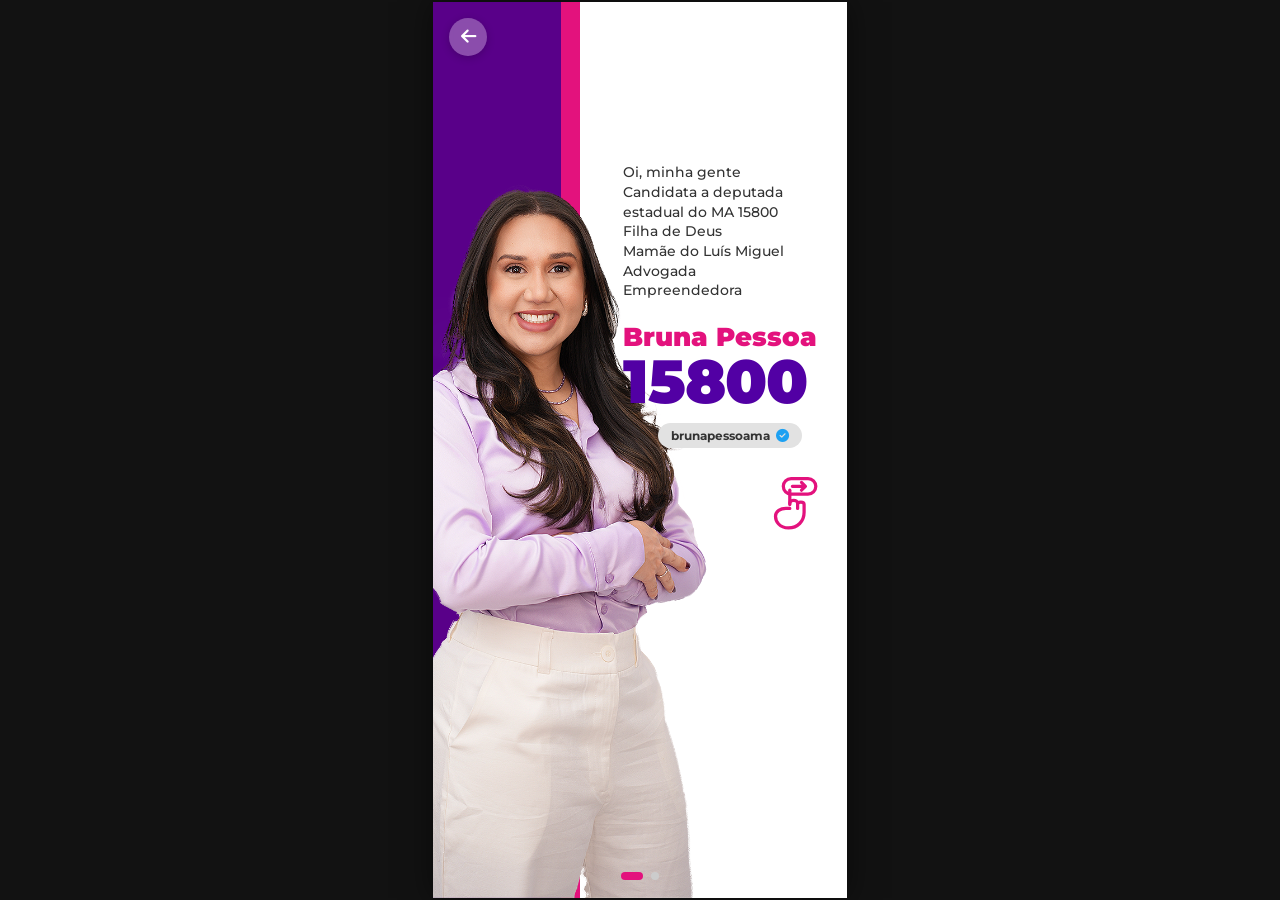
==== commit 288e9949: "Update candidatos.html" ====
--- a/candidatos.html
+++ b/candidatos.html
@@ -3,7 +3,7 @@
 <head>
     <meta charset="UTF-8">
     <meta name="viewport" content="width=device-width, initial-scale=1.0, user-scalable=no">
-    <title>Bruna Pessoa 15800 - Meus Candidatos</title>
+    <title>Meus Candidatos</title>
     <!-- Font Awesome -->
     <link href="https://cdnjs.cloudflare.com/ajax/libs/font-awesome/6.4.0/css/all.min.css" rel="stylesheet">
     <!-- Google Fonts Montserrat -->
@@ -11,10 +11,18 @@
     
     <style>
         :root {
+            /* Cores Bruna */
             --purple-bg: #590089;
             --pink-stripe: #e3127d;
             --purple-number: #5200a4;
             --pink-title: #e3127d;
+
+            /* Cores Erlanio */
+            --blue-bg: #0045ad;
+            --red-stripe: #e3121b;
+            --blue-number: #0045ad;
+            --red-title: #e3121b;
+
             --text-dark: #333333;
         }
 
@@ -35,7 +43,7 @@
             overflow: hidden;
         }
 
-        /* Container Principal do Celular */
+        /* Moldura de Celular */
         .mobile-container {
             width: 100%;
             max-width: 414px;
@@ -49,15 +57,15 @@
             box-shadow: 0 0 30px rgba(0,0,0,0.5);
         }
 
-        /* Botão de voltar */
+        /* Botão de voltar (Topo esquerdo) */
         .back-btn {
             position: absolute;
             top: 16px;
             left: 16px;
-            z-index: 40;
+            z-index: 50;
             width: 38px;
             height: 38px;
-            background-color: rgba(255, 255, 255, 0.25);
+            background-color: rgba(255, 255, 255, 0.3);
             backdrop-filter: blur(5px);
             color: white;
             border-radius: 50%;
@@ -71,32 +79,11 @@
         }
 
         .back-btn:hover, .back-btn:active {
-            background-color: rgba(255, 255, 255, 0.45);
+            background-color: rgba(255, 255, 255, 0.5);
             transform: scale(1.08);
         }
 
-        /* Faixas Roxa e Rosa na Esquerda */
-        .left-purple-bar {
-            position: absolute;
-            top: 0;
-            bottom: 0;
-            left: 0;
-            width: 31%;
-            background-color: var(--purple-bg);
-            z-index: 1;
-        }
-
-        .left-pink-bar {
-            position: absolute;
-            top: 0;
-            bottom: 0;
-            left: 31%;
-            width: 4.5%;
-            background-color: var(--pink-stripe);
-            z-index: 1;
-        }
-
-        /* Container dos Cards (Carrossel Sliders) */
+        /* Container do Carrossel (Slides Wrapper) */
         .slides-wrapper {
             display: flex;
             width: 100%;
@@ -110,9 +97,30 @@
             height: 100%;
             position: relative;
             flex-shrink: 0;
-        }
-
-        /* FOTO BRUNA */
+            overflow: hidden;
+        }
+
+        /* --- ESTILOS DO SLIDE 1: BRUNA PESSOA --- */
+        .bruna-purple-bar {
+            position: absolute;
+            top: 0;
+            bottom: 0;
+            left: 0;
+            width: 31%;
+            background-color: var(--purple-bg);
+            z-index: 1;
+        }
+
+        .bruna-pink-bar {
+            position: absolute;
+            top: 0;
+            bottom: 0;
+            left: 31%;
+            width: 4.5%;
+            background-color: var(--pink-stripe);
+            z-index: 1;
+        }
+
         .photo-bruna {
             position: absolute;
             bottom: 0;
@@ -125,8 +133,7 @@
             pointer-events: none;
         }
 
-        /* CONTEÚDO DIREITO (CARD 1) */
-        .right-content {
+        .bruna-right-content {
             position: absolute;
             top: 18%;
             left: 46%;
@@ -137,6 +144,51 @@
             align-items: flex-start;
         }
 
+        /* --- ESTILOS DO SLIDE 2: ERLANIO XAVIER --- */
+        .erlanio-blue-bar {
+            position: absolute;
+            top: 0;
+            bottom: 0;
+            right: 0;
+            width: 30%;
+            background-color: var(--blue-bg);
+            z-index: 1;
+        }
+
+        .erlanio-red-bar {
+            position: absolute;
+            top: 0;
+            bottom: 0;
+            right: 30%;
+            width: 4.5%;
+            background-color: var(--red-stripe);
+            z-index: 1;
+        }
+
+        .photo-erlanio {
+            position: absolute;
+            bottom: 0;
+            right: -6%;
+            width: 82%;
+            height: 82%;
+            object-fit: contain;
+            object-position: bottom right;
+            z-index: 3;
+            pointer-events: none;
+        }
+
+        .erlanio-left-content {
+            position: absolute;
+            top: 18%;
+            left: 7%;
+            width: 58%;
+            z-index: 10;
+            display: flex;
+            flex-direction: column;
+            align-items: flex-start;
+        }
+
+        /* --- BIO E TEXTOS GENÉRICOS --- */
         .bio-list {
             font-size: 0.88rem;
             line-height: 1.4;
@@ -145,7 +197,7 @@
             margin-bottom: 22px;
         }
 
-        .candidate-name {
+        .candidate-name-bruna {
             font-size: 1.6rem;
             font-weight: 900;
             color: var(--pink-title);
@@ -153,7 +205,7 @@
             margin-bottom: 2px;
         }
 
-        .candidate-number {
+        .candidate-number-bruna {
             font-size: 3.8rem;
             font-weight: 900;
             color: var(--purple-number);
@@ -162,6 +214,24 @@
             margin-bottom: 12px;
         }
 
+        .candidate-name-erlanio {
+            font-size: 1.6rem;
+            font-weight: 900;
+            color: var(--red-title);
+            line-height: 1.1;
+            margin-bottom: 2px;
+        }
+
+        .candidate-number-erlanio {
+            font-size: 3.8rem;
+            font-weight: 900;
+            color: var(--blue-number);
+            line-height: 0.95;
+            letter-spacing: -1px;
+            margin-bottom: 12px;
+        }
+
+        /* SELO INSTAGRAM */
         .insta-pill {
             display: inline-flex;
             align-items: center;
@@ -173,7 +243,6 @@
             color: #333333;
             font-size: 0.78rem;
             font-weight: 700;
-            margin-left: 35px;
             margin-bottom: 24px;
             transition: transform 0.2s, background-color 0.2s;
         }
@@ -188,7 +257,7 @@
             font-size: 0.82rem;
         }
 
-        /* ÍCONE NOVO DE ARRASTE PRO LADO COM ANIMAÇÃO */
+        /* BOTÃO DE ARRASTAR PRO LADO */
         .swipe-icon-btn {
             align-self: flex-end;
             margin-right: 10px;
@@ -204,39 +273,12 @@
             50% { transform: translateX(8px); }
         }
 
-        /* CARD 2 (SEGUNDA TELA AO ARRASTAR) */
-        .card-2-content {
-            position: absolute;
-            top: 20%;
-            left: 40%;
-            right: 20px;
-            z-index: 10;
-            display: flex;
-            flex-direction: column;
-            gap: 15px;
-        }
-
-        .card-2-title {
-            font-size: 1.5rem;
-            font-weight: 800;
-            color: var(--purple-bg);
-        }
-
-        .card-2-box {
-            background-color: #f5f0f9;
-            padding: 15px;
-            border-radius: 12px;
-            border-left: 4px solid var(--pink-stripe);
-            font-size: 0.85rem;
-            color: #444;
-            line-height: 1.4;
-        }
-
-        /* Indicador de Páginas (Bolinhas no rodapé) */
+        /* INDICADOR DE PÁGINAS (BOLINHAS) */
         .dots-container {
             position: absolute;
-            bottom: 20px;
-            right: 20px;
+            bottom: 18px;
+            left: 50%;
+            transform: translateX(-50%);
             z-index: 30;
             display: flex;
             gap: 8px;
@@ -262,25 +304,22 @@
 
     <div class="mobile-container" id="swipeArea">
         
-        <!-- BOTÃO DE VOLTAR -->
-        <a href="index.html" class="back-btn" title="Voltar">
+        <!-- BOTÃO DE VOLTAR FIXO -->
+        <a href="index.html" class="back-btn" title="Voltar para a home">
             <i class="fa-solid fa-arrow-left"></i>
         </a>
 
-        <!-- FAIXAS LATERAIS FIXAS -->
-        <div class="left-purple-bar"></div>
-        <div class="left-pink-bar"></div>
-
-        <!-- FOTO DA BRUNA -->
-        <img src="FOTOBRUNAPESSOA.png" alt="Bruna Pessoa" class="photo-bruna">
-
-        <!-- CARROSSEL DE CARDS (SLIDES) -->
+        <!-- CARROSSEL DE CARDS -->
         <div class="slides-wrapper" id="slidesWrapper">
             
-            <!-- CARD 1: INICIAL -->
+            <!-- SLIDE 1: BRUNA PESSOA -->
             <div class="slide-card">
-                <div class="right-content">
-                    
+                <div class="bruna-purple-bar"></div>
+                <div class="bruna-pink-bar"></div>
+
+                <img src="FOTOBRUNAPESSOA.png" alt="Bruna Pessoa" class="photo-bruna">
+
+                <div class="bruna-right-content">
                     <div class="bio-list">
                         Oi, minha gente<br>
                         Candidata a deputada<br>
@@ -291,53 +330,60 @@
                         Empreendedora
                     </div>
 
-                    <div class="candidate-name">Bruna Pessoa</div>
-                    <div class="candidate-number">15800</div>
-
-                    <a href="https://www.instagram.com/brunapessoama/" target="_blank" class="insta-pill">
+                    <div class="candidate-name-bruna">Bruna Pessoa</div>
+                    <div class="candidate-number-bruna">15800</div>
+
+                    <a href="https://www.instagram.com/brunapessoama/" target="_blank" class="insta-pill" style="margin-left: 35px;">
                         <span>brunapessoama</span>
                         <i class="fa-solid fa-circle-check verified-icon"></i>
                     </a>
 
-                    <!-- NOVO ÍCONE DA MÃOZINHA (LIMPO E PROPORCIONAL) -->
+                    <!-- ÍCONE DE ARRASTAR -->
                     <button class="swipe-icon-btn" onclick="nextSlide()" title="Arraste para o lado">
-                        <svg width="70" height="70" viewBox="0 0 100 100" fill="none" xmlns="http://www.w3.org/2000/svg">
-                            <!-- Pílula Superior -->
-                            <rect x="42" y="10" width="50" height="24" rx="12" stroke="#e3127d" stroke-width="5" fill="none" stroke-linecap="round"/>
-                            
-                            <!-- Seta dentro da Pílula -->
+                        <svg width="65" height="65" viewBox="0 0 100 100" fill="none" xmlns="http://www.w3.org/2000/svg">
+                            <rect x="42" y="10" width="50" height="24" rx="12" stroke="#e3127d" stroke-width="5" fill="none"/>
                             <path d="M 56 22 L 76 22 M 70 16 L 76 22 L 70 28" stroke="#e3127d" stroke-width="5" stroke-linecap="round" stroke-linejoin="round"/>
-                            
-                            <!-- Dedo Indicador Estendido -->
                             <path d="M 52 50 V 28" stroke="#e3127d" stroke-width="5" stroke-linecap="round"/>
-                            
-                            <!-- Mão Dobrada e Palma da Mão -->
                             <path d="M 52 48 C 52 42 64 42 64 48 V 56 M 64 50 C 64 45 74 45 74 50 V 62 C 74 76 64 86 50 86 C 36 86 30 76 30 68 C 30 60 38 56 46 56 H 52" stroke="#e3127d" stroke-width="5" stroke-linecap="round" stroke-linejoin="round"/>
                         </svg>
                     </button>
-
                 </div>
             </div>
 
-            <!-- CARD 2: PROPOSTAS E AÇÕES -->
+            <!-- SLIDE 2: ERLANIO XAVIER -->
             <div class="slide-card">
-                <div class="card-2-content">
-                    <div class="card-2-title">Propostas & Ações</div>
-                    
-                    <div class="card-2-box">
-                        <strong>Defesa da Família</strong><br>
-                        Projetos voltados para o fortalecimento das famílias e apoio às mães empreendedoras.
+                <div class="erlanio-blue-bar"></div>
+                <div class="erlanio-red-bar"></div>
+
+                <img src="FOTOOFICIALERLANIO.png" alt="Erlanio Xavier" class="photo-erlanio">
+
+                <div class="erlanio-left-content">
+                    <div class="bio-list">
+                        Sou Erlanio Xavier<br>
+                        Seu deputado Federal<br>
+                        Ex-Prefeito de Igarapé Grande<br>
+                        Ex-Presidente da FAMEM<br>
+                        Trabalhando pelos<br>
+                        municípios maranhenses
                     </div>
 
-                    <div class="card-2-box">
-                        <strong>Desenvolvimento Regional</strong><br>
-                        Incentivo ao empreendedorismo local e inovação para o Estado do Maranhão.
-                    </div>
-
-                    <a href="https://www.instagram.com/brunapessoama/" target="_blank" class="insta-pill" style="margin-left: 0;">
-                        <span>Ver no Instagram</span>
-                        <i class="fa-solid fa-arrow-up-right-from-square"></i>
+                    <div class="candidate-name-erlanio">Erlanio Xavier</div>
+                    <div class="candidate-number-erlanio">1234</div>
+
+                    <a href="https://www.instagram.com/erlanioxavier/" target="_blank" class="insta-pill">
+                        <span>erlanioxavier</span>
+                        <i class="fa-solid fa-circle-check verified-icon"></i>
                     </a>
+
+                    <!-- ÍCONE DE ARRASTAR -->
+                    <button class="swipe-icon-btn" onclick="nextSlide()" title="Arraste para o lado" style="align-self: flex-start; margin-left: 20px;">
+                        <svg width="65" height="65" viewBox="0 0 100 100" fill="none" xmlns="http://www.w3.org/2000/svg">
+                            <rect x="42" y="10" width="50" height="24" rx="12" stroke="#e3121b" stroke-width="5" fill="none"/>
+                            <path d="M 56 22 L 76 22 M 70 16 L 76 22 L 70 28" stroke="#e3121b" stroke-width="5" stroke-linecap="round" stroke-linejoin="round"/>
+                            <path d="M 52 50 V 28" stroke="#e3121b" stroke-width="5" stroke-linecap="round"/>
+                            <path d="M 52 48 C 52 42 64 42 64 48 V 56 M 64 50 C 64 45 74 45 74 50 V 62 C 74 76 64 86 50 86 C 36 86 30 76 30 68 C 30 60 38 56 46 56 H 52" stroke="#e3121b" stroke-width="5" stroke-linecap="round" stroke-linejoin="round"/>
+                        </svg>
+                    </button>
                 </div>
             </div>
 
@@ -376,7 +422,7 @@
             updateSlidePosition();
         }
 
-        // --- GESTOS DE TOUCH & ARRASTAR (SWIPE) ---
+        // --- NAVEGAÇÃO POR SWIPE (TOUCH / MOUSE) ---
         swipeArea.addEventListener('touchstart', touchStart);
         swipeArea.addEventListener('touchend', touchEnd);
 
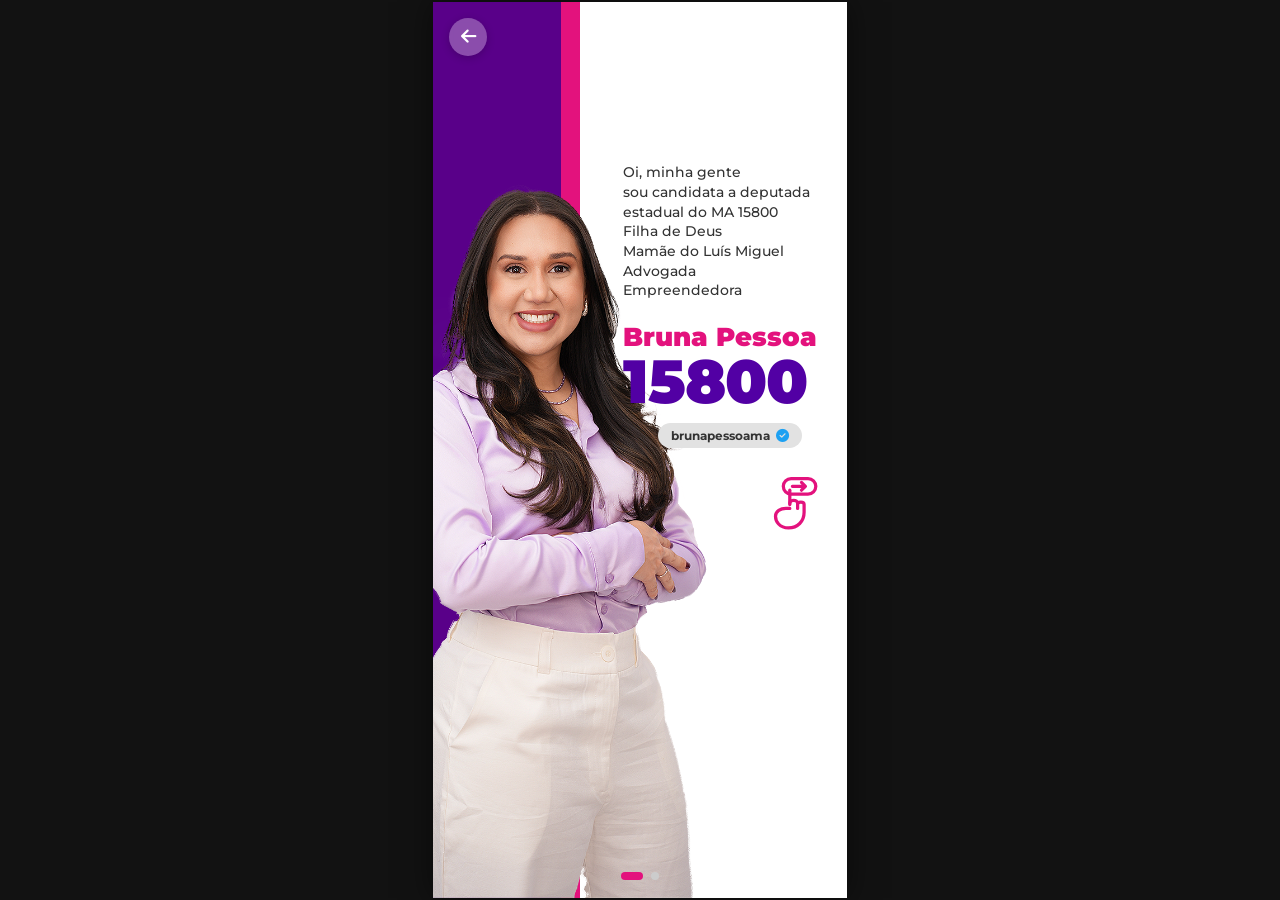
==== commit b484a375: "Update candidatos.html" ====
--- a/candidatos.html
+++ b/candidatos.html
@@ -322,7 +322,7 @@
                 <div class="bruna-right-content">
                     <div class="bio-list">
                         Oi, minha gente<br>
-                        Candidata a deputada<br>
+                        sou candidata a deputada<br>
                         estadual do MA 15800<br>
                         Filha de Deus<br>
                         Mamãe do Luís Miguel<br>
@@ -374,16 +374,6 @@
                         <span>erlanioxavier</span>
                         <i class="fa-solid fa-circle-check verified-icon"></i>
                     </a>
-
-                    <!-- ÍCONE DE ARRASTAR -->
-                    <button class="swipe-icon-btn" onclick="nextSlide()" title="Arraste para o lado" style="align-self: flex-start; margin-left: 20px;">
-                        <svg width="65" height="65" viewBox="0 0 100 100" fill="none" xmlns="http://www.w3.org/2000/svg">
-                            <rect x="42" y="10" width="50" height="24" rx="12" stroke="#e3121b" stroke-width="5" fill="none"/>
-                            <path d="M 56 22 L 76 22 M 70 16 L 76 22 L 70 28" stroke="#e3121b" stroke-width="5" stroke-linecap="round" stroke-linejoin="round"/>
-                            <path d="M 52 50 V 28" stroke="#e3121b" stroke-width="5" stroke-linecap="round"/>
-                            <path d="M 52 48 C 52 42 64 42 64 48 V 56 M 64 50 C 64 45 74 45 74 50 V 62 C 74 76 64 86 50 86 C 36 86 30 76 30 68 C 30 60 38 56 46 56 H 52" stroke="#e3121b" stroke-width="5" stroke-linecap="round" stroke-linejoin="round"/>
-                        </svg>
-                    </button>
                 </div>
             </div>
 
